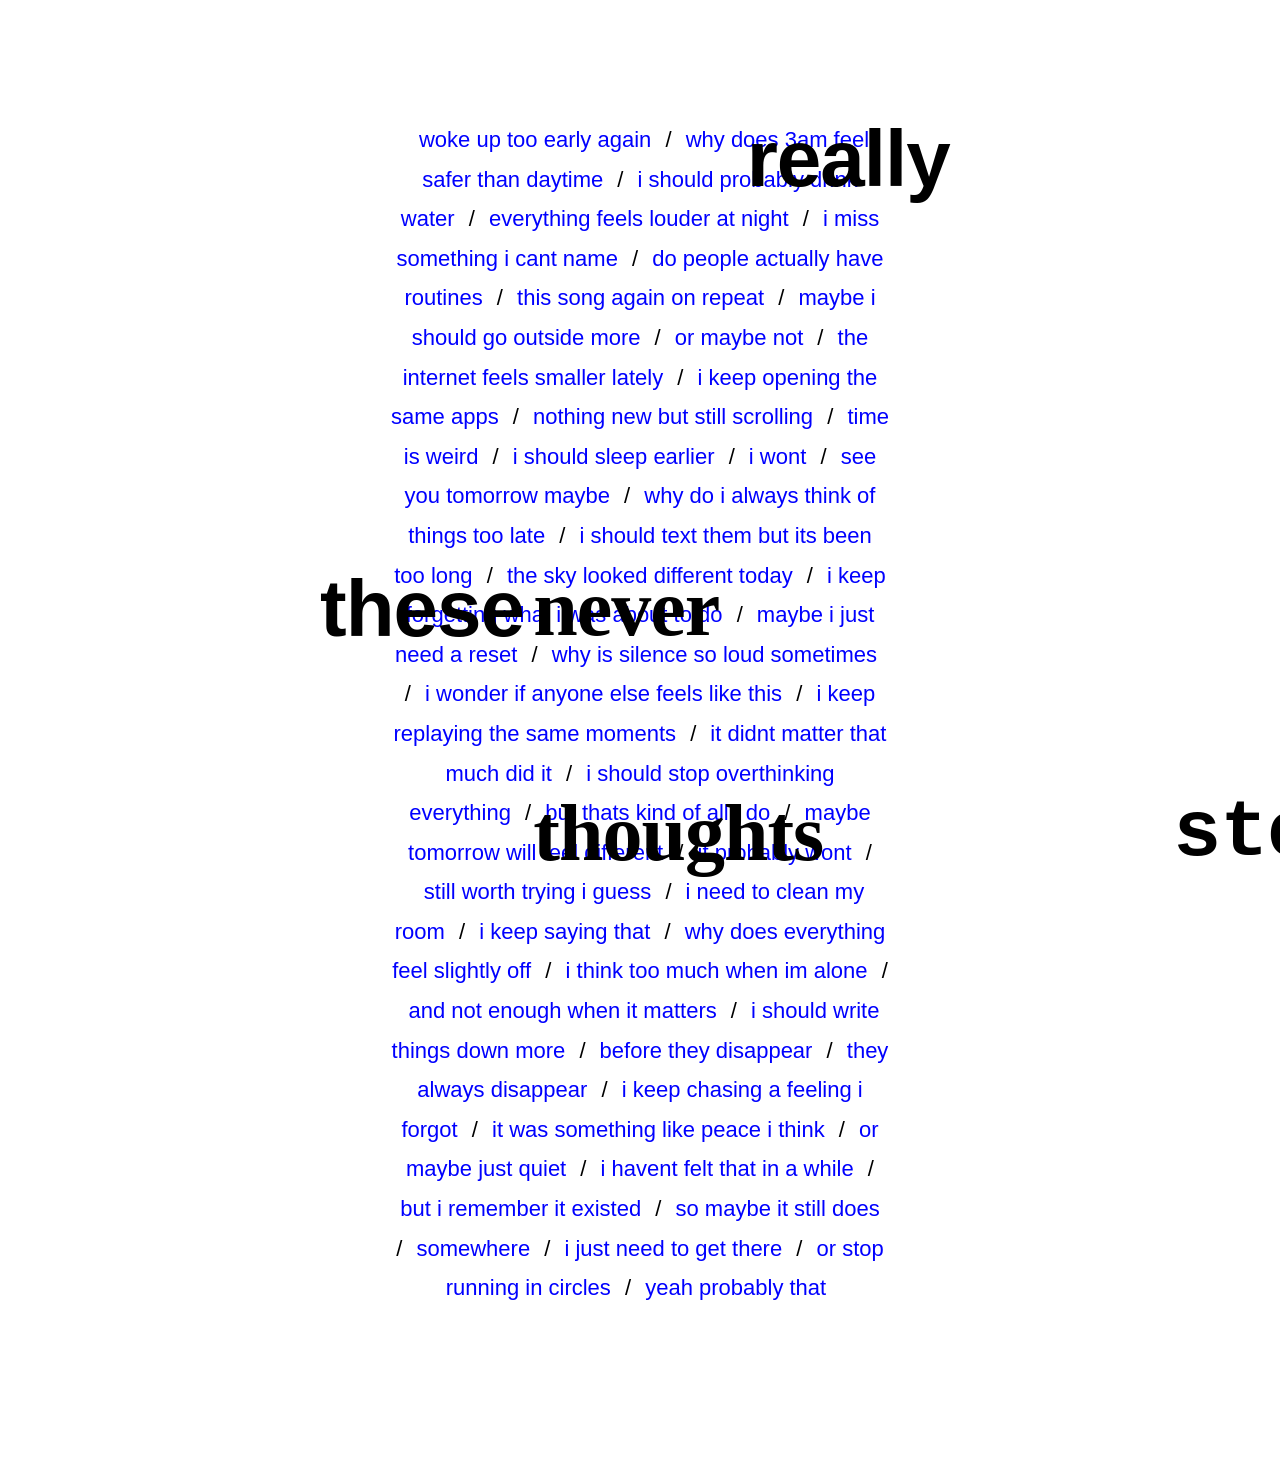
==== index.html @ de8c08a2 "Finish" ====
<!DOCTYPE html>
<html>
<head>
  <title>miloholic</title>
  <link rel="stylesheet" href="style.css">
  <script src="script.js" defer></script>
</head>

<body>
<div class="container">
  <div class="container">
    <div class="overlay-words" id="overlayWords"></div>
    <div class="posts">
<span class="post"><a href="posts/post1.html">woke up too early again</a></span>
<span class="post"><a href="posts/post2.html">why does 3am feel safer than daytime</a></span>
<span class="post"><a href="posts/post2.html">i should probably drink water</a></span>
<span class="post"><a href="posts/post2.html">everything feels louder at night</a></span>
<span class="post"><a href="posts/post1.html">i miss something i cant name</a></span>
<span class="post"><a href="posts/post2.html">do people actually have routines</a></span>
<span class="post"><a href="posts/post2.html">this song again on repeat</a></span>
<span class="post"><a href="posts/post2.html">maybe i should go outside more</a></span>
<span class="post"><a href="posts/post1.html">or maybe not</a></span>
<span class="post"><a href="posts/post2.html">the internet feels smaller lately</a></span>
<span class="post"><a href="posts/post2.html">i keep opening the same apps</a></span>
<span class="post"><a href="posts/post2.html">nothing new but still scrolling</a></span>
<span class="post"><a href="posts/post1.html">time is weird</a></span>
<span class="post"><a href="posts/post2.html">i should sleep earlier</a></span>
<span class="post"><a href="posts/post2.html">i wont</a></span>
<span class="post"><a href="posts/post2.html">see you tomorrow maybe</a></span>

<span class="post"><a href="posts/post1.html">why do i always think of things too late</a></span>
<span class="post"><a href="posts/post2.html">i should text them but its been too long</a></span>
<span class="post"><a href="posts/post2.html">the sky looked different today</a></span>
<span class="post"><a href="posts/post2.html">i keep forgetting what i was about to do</a></span>
<span class="post"><a href="posts/post1.html">maybe i just need a reset</a></span>
<span class="post"><a href="posts/post2.html">why is silence so loud sometimes</a></span>
<span class="post"><a href="posts/post2.html">i wonder if anyone else feels like this</a></span>
<span class="post"><a href="posts/post2.html">i keep replaying the same moments</a></span>
<span class="post"><a href="posts/post1.html">it didnt matter that much did it</a></span>
<span class="post"><a href="posts/post2.html">i should stop overthinking everything</a></span>
<span class="post"><a href="posts/post2.html">but thats kind of all i do</a></span>
<span class="post"><a href="posts/post2.html">maybe tomorrow will feel different</a></span>
<span class="post"><a href="posts/post1.html">it probably wont</a></span>
<span class="post"><a href="posts/post2.html">still worth trying i guess</a></span>
<span class="post"><a href="posts/post2.html">i need to clean my room</a></span>
<span class="post"><a href="posts/post2.html">i keep saying that</a></span>

<span class="post"><a href="posts/post1.html">why does everything feel slightly off</a></span>
<span class="post"><a href="posts/post2.html">i think too much when im alone</a></span>
<span class="post"><a href="posts/post2.html">and not enough when it matters</a></span>
<span class="post"><a href="posts/post2.html">i should write things down more</a></span>
<span class="post"><a href="posts/post1.html">before they disappear</a></span>
<span class="post"><a href="posts/post2.html">they always disappear</a></span>
<span class="post"><a href="posts/post2.html">i keep chasing a feeling i forgot</a></span>
<span class="post"><a href="posts/post2.html">it was something like peace i think</a></span>
<span class="post"><a href="posts/post1.html">or maybe just quiet</a></span>
<span class="post"><a href="posts/post2.html">i havent felt that in a while</a></span>
<span class="post"><a href="posts/post2.html">but i remember it existed</a></span>
<span class="post"><a href="posts/post2.html">so maybe it still does</a></span>
<span class="post"><a href="posts/post1.html">somewhere</a></span>
<span class="post"><a href="posts/post2.html">i just need to get there</a></span>
<span class="post"><a href="posts/post2.html">or stop running in circles</a></span>
<span class="post"><a href="posts/post2.html">yeah probably that</a></span>
    </div>
</div>
</body>
</html>
---- style.css ----
body {
  margin: 0;
  font-family: sans-serif;
  font-size: 25px;
}

.container {
  display: flex;
  justify-content: center;
}

.posts {
  margin-top: 120px;
  padding-bottom: 150px;
  max-width: 500px;
  width: 100%;
  text-align: center;
  line-height: 1.8;
  font-size: 22px;
}

.post {
  display: inline;
}

.post::after {
  content: " / ";
}

.post:last-child::after {
  content: "";
}

.post a {
  color: blue;
  text-decoration: none;
  padding: 4px 8px;
  transition: all 0.2s ease;
}

.post a:hover {
  background: blue;
  color: white;
}

.overlay-words {
  position: fixed;
  top: 0;
  left: 0;
  width: 100%;
  height: 100%;
  pointer-events: none;
  overflow: hidden;
}

/* 🔥 BIGGER THOUGHT TEXT */
.word {
  position: absolute;
  font-weight: 800;
  white-space: nowrap;
  font-size: 80px; /* 👈 main change (big + readable) */
  letter-spacing: -1px;
  color: black;
  opacity: 1;
  transition: all 0.4s ease;
}

body.post-hover .overlay-words {
  opacity: 0;
  transition: opacity 0.3s ease;
}
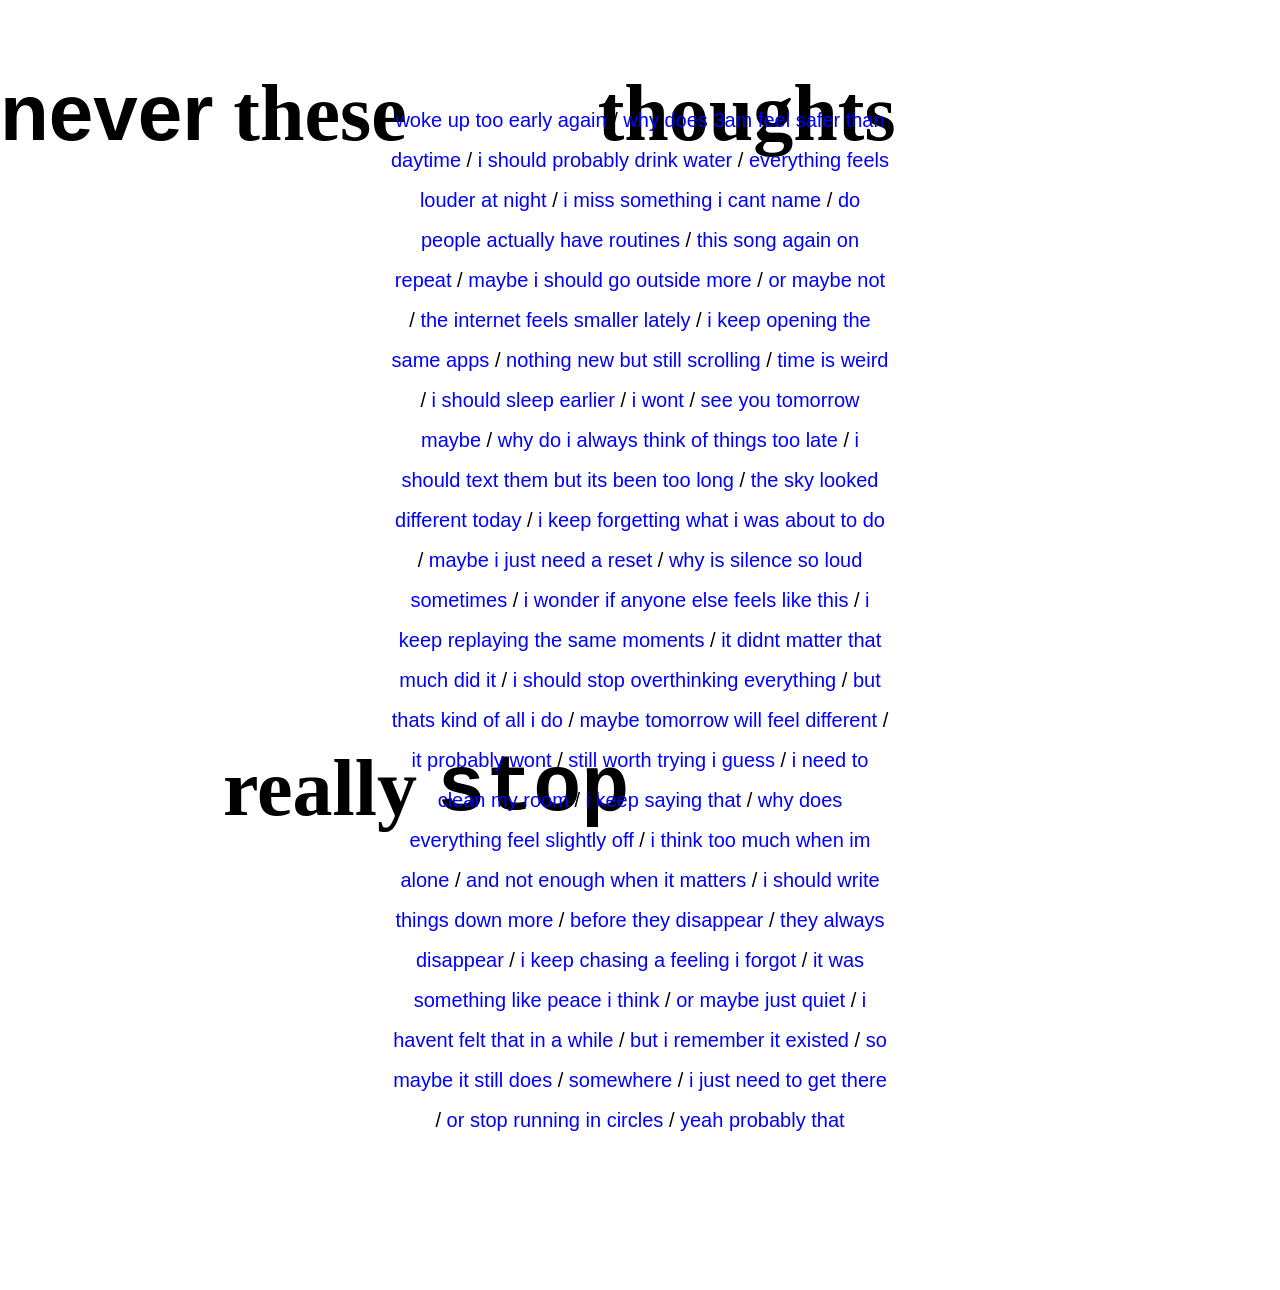
==== commit 6937c600: "Edit" ====
--- a/index.html
+++ b/index.html
@@ -1,12 +1,76 @@
 <!DOCTYPE html>
 <html>
 <head>
+  <meta charset="UTF-8">
+  <meta name="viewport" content="width=device-width, initial-scale=1.0, maximum-scale=1.0, user-scalable=no">
   <title>miloholic</title>
   <link rel="stylesheet" href="style.css">
   <script src="script.js" defer></script>
 </head>
 
+
 <body>
+  <div class="container">
+    <div class="overlay-words" id="overlayWords"></div>
+    <div class="posts">
+      <span class="post"><a href="posts/post1.html">woke up too early again</a></span>
+<span class="post"><a href="posts/post2.html">why does 3am feel safer than daytime</a></span>
+<span class="post"><a href="posts/post2.html">i should probably drink water</a></span>
+<span class="post"><a href="posts/post2.html">everything feels louder at night</a></span>
+<span class="post"><a href="posts/post1.html">i miss something i cant name</a></span>
+<span class="post"><a href="posts/post2.html">do people actually have routines</a></span>
+<span class="post"><a href="posts/post2.html">this song again on repeat</a></span>
+<span class="post"><a href="posts/post2.html">maybe i should go outside more</a></span>
+<span class="post"><a href="posts/post1.html">or maybe not</a></span>
+<span class="post"><a href="posts/post2.html">the internet feels smaller lately</a></span>
+<span class="post"><a href="posts/post2.html">i keep opening the same apps</a></span>
+<span class="post"><a href="posts/post2.html">nothing new but still scrolling</a></span>
+<span class="post"><a href="posts/post1.html">time is weird</a></span>
+<span class="post"><a href="posts/post2.html">i should sleep earlier</a></span>
+<span class="post"><a href="posts/post2.html">i wont</a></span>
+<span class="post"><a href="posts/post2.html">see you tomorrow maybe</a></span>
+
+<span class="post"><a href="posts/post1.html">why do i always think of things too late</a></span>
+<span class="post"><a href="posts/post2.html">i should text them but its been too long</a></span>
+<span class="post"><a href="posts/post2.html">the sky looked different today</a></span>
+<span class="post"><a href="posts/post2.html">i keep forgetting what i was about to do</a></span>
+<span class="post"><a href="posts/post1.html">maybe i just need a reset</a></span>
+<span class="post"><a href="posts/post2.html">why is silence so loud sometimes</a></span>
+<span class="post"><a href="posts/post2.html">i wonder if anyone else feels like this</a></span>
+<span class="post"><a href="posts/post2.html">i keep replaying the same moments</a></span>
+<span class="post"><a href="posts/post1.html">it didnt matter that much did it</a></span>
+<span class="post"><a href="posts/post2.html">i should stop overthinking everything</a></span>
+<span class="post"><a href="posts/post2.html">but thats kind of all i do</a></span>
+<span class="post"><a href="posts/post2.html">maybe tomorrow will feel different</a></span>
+<span class="post"><a href="posts/post1.html">it probably wont</a></span>
+<span class="post"><a href="posts/post2.html">still worth trying i guess</a></span>
+<span class="post"><a href="posts/post2.html">i need to clean my room</a></span>
+<span class="post"><a href="posts/post2.html">i keep saying that</a></span>
+
+<span class="post"><a href="posts/post1.html">why does everything feel slightly off</a></span>
+<span class="post"><a href="posts/post2.html">i think too much when im alone</a></span>
+<span class="post"><a href="posts/post2.html">and not enough when it matters</a></span>
+<span class="post"><a href="posts/post2.html">i should write things down more</a></span>
+<span class="post"><a href="posts/post1.html">before they disappear</a></span>
+<span class="post"><a href="posts/post2.html">they always disappear</a></span>
+<span class="post"><a href="posts/post2.html">i keep chasing a feeling i forgot</a></span>
+<span class="post"><a href="posts/post2.html">it was something like peace i think</a></span>
+<span class="post"><a href="posts/post1.html">or maybe just quiet</a></span>
+<span class="post"><a href="posts/post2.html">i havent felt that in a while</a></span>
+<span class="post"><a href="posts/post2.html">but i remember it existed</a></span>
+<span class="post"><a href="posts/post2.html">so maybe it still does</a></span>
+<span class="post"><a href="posts/post1.html">somewhere</a></span>
+<span class="post"><a href="posts/post2.html">i just need to get there</a></span>
+<span class="post"><a href="posts/post2.html">or stop running in circles</a></span>
+<span class="post"><a href="posts/post2.html">yeah probably that</a></span>
+    </div>
+  </div>
+</body>
+
+
+
+<!-- <body>
+
 <div class="container">
   <div class="container">
     <div class="overlay-words" id="overlayWords"></div>
@@ -63,5 +127,5 @@
 <span class="post"><a href="posts/post2.html">yeah probably that</a></span>
     </div>
 </div>
-</body>
+</body> -->
 </html>
--- a/style.css
+++ b/style.css
@@ -1,71 +1,65 @@
-body {
+html, body {
   margin: 0;
+  padding: 0;
+  width: 100%;
+  overflow-x: hidden; /* Stops horizontal scrolling from big words */
+  -webkit-text-size-adjust: 100%; /* Fixes the "huge font" bug */
+  text-size-adjust: 100%;
   font-family: sans-serif;
-  font-size: 25px;
 }
 
 .container {
   display: flex;
   justify-content: center;
+  width: 100%;
 }
 
 .posts {
-  margin-top: 120px;
-  padding-bottom: 150px;
+  margin-top: 100px;
+  padding: 0 20px 150px;
   max-width: 500px;
-  width: 100%;
+  width: 90%;
   text-align: center;
-  line-height: 1.8;
-  font-size: 22px;
+  line-height: 2;
+  font-size: 20px; /* Base size */
+  position: relative;
+  z-index: 2; /* Keeps text above the chaos words */
 }
 
-.post {
-  display: inline;
-}
+.post { display: inline; }
+.post::after { content: " / "; }
+.post:last-child::after { content: ""; }
+.post a { color: blue; text-decoration: none; }
 
-.post::after {
-  content: " / ";
-}
-
-.post:last-child::after {
-  content: "";
-}
-
-.post a {
-  color: blue;
-  text-decoration: none;
-  padding: 4px 8px;
-  transition: all 0.2s ease;
-}
-
-.post a:hover {
-  background: blue;
-  color: white;
-}
-
+/* CHAOS WORDS */
 .overlay-words {
   position: fixed;
   top: 0;
   left: 0;
-  width: 100%;
-  height: 100%;
+  width: 100vw;
+  height: 100vh;
   pointer-events: none;
-  overflow: hidden;
+  z-index: 1;
 }
 
-/* 🔥 BIGGER THOUGHT TEXT */
 .word {
   position: absolute;
   font-weight: 800;
   white-space: nowrap;
-  font-size: 80px; /* 👈 main change (big + readable) */
-  letter-spacing: -1px;
-  color: black;
-  opacity: 1;
+  font-size: clamp(30px, 10vw, 80px); /* Responsive sizing */
+  transform: translate(-50%, -50%);
   transition: all 0.4s ease;
 }
 
-body.post-hover .overlay-words {
-  opacity: 0;
-  transition: opacity 0.3s ease;
+/* MOBILE SPECIFIC OVERRIDES */
+@media (max-width: 600px) {
+  .posts {
+    font-size: 16px; /* Smaller font on small screens */
+    margin-top: 60px;
+  }
+  
+  .word {
+    /* Hard limit for mobile font size */
+    font-size: 32px !important; 
+  }
 }
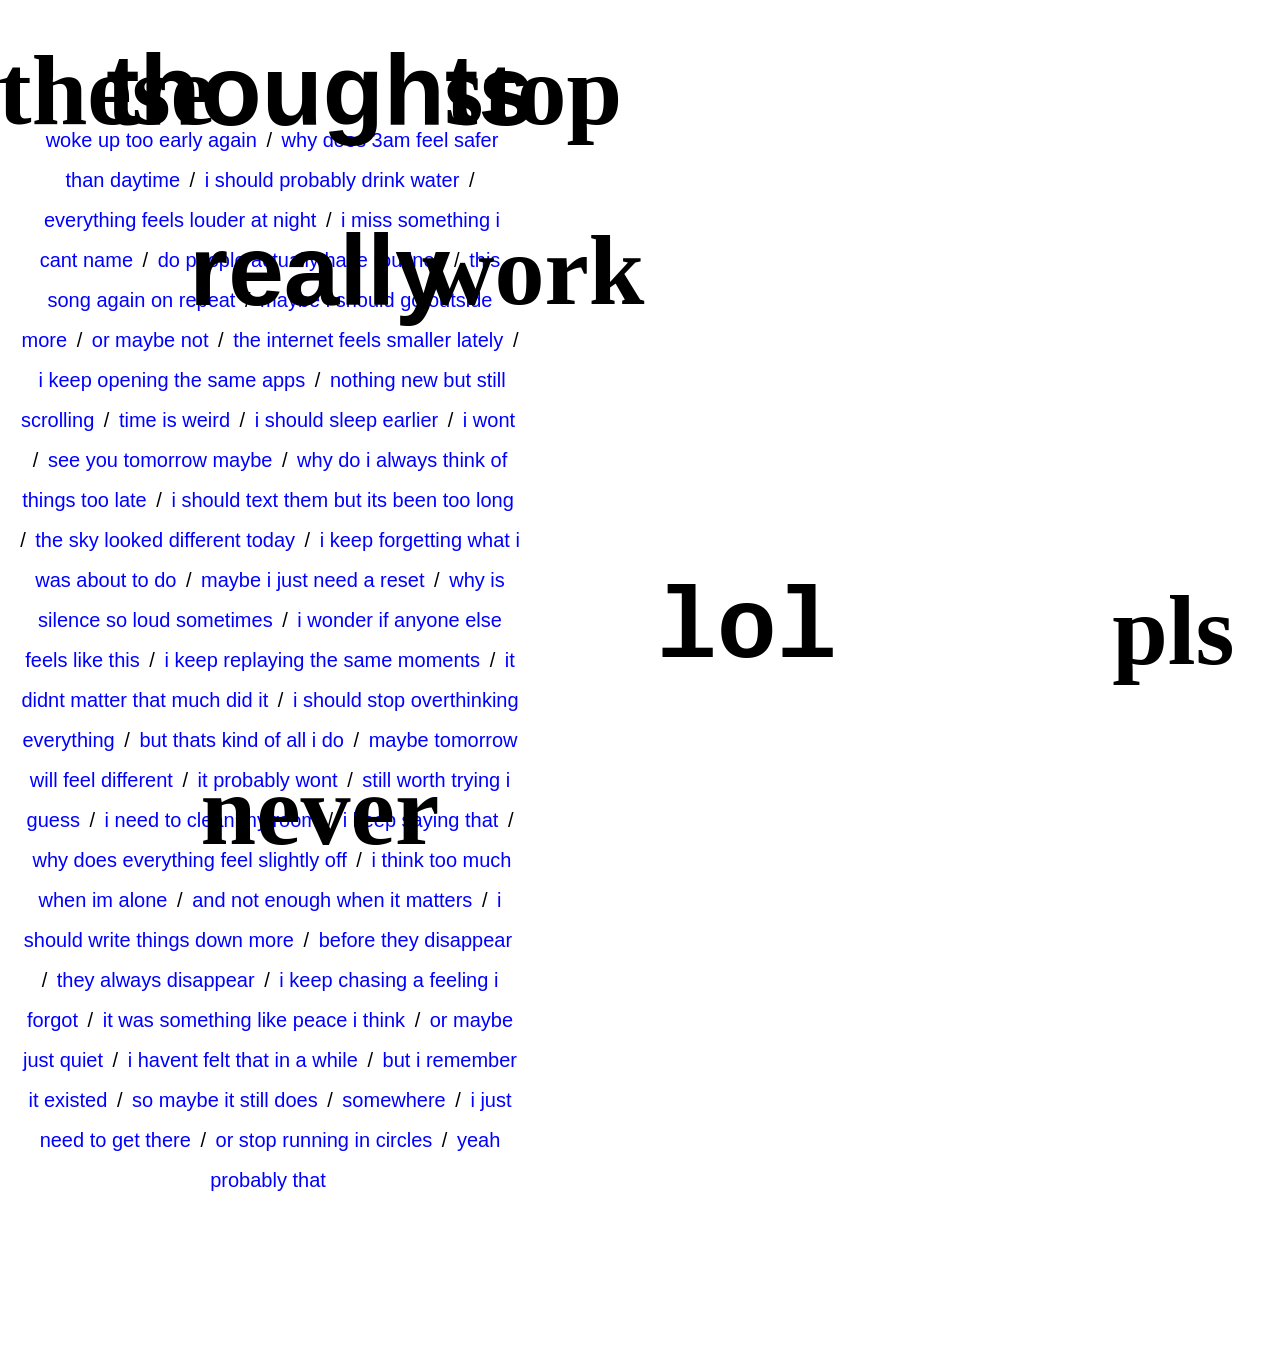
==== commit 384ffca6: "Fix" ====
--- a/index.html
+++ b/index.html
@@ -4,8 +4,8 @@
   <meta charset="UTF-8">
   <meta name="viewport" content="width=device-width, initial-scale=1.0, maximum-scale=1.0, user-scalable=no">
   <title>miloholic</title>
-  <link rel="stylesheet" href="style.css">
-  <script src="script.js" defer></script>
+  <link rel="stylesheet" href="style.css?v=1.1">
+<script src="script.js?v=1.1" defer></script>
 </head>
 
 
--- a/style.css
+++ b/style.css
@@ -1,65 +1,73 @@
+/* Reset & Fix Mobile Zoom */
 html, body {
   margin: 0;
   padding: 0;
   width: 100%;
-  overflow-x: hidden; /* Stops horizontal scrolling from big words */
-  -webkit-text-size-adjust: 100%; /* Fixes the "huge font" bug */
+  min-height: 100%;
+  -webkit-text-size-adjust: 100%;
   text-size-adjust: 100%;
+  background-color: white;
   font-family: sans-serif;
 }
 
-.container {
+/* Center Content */
+.main-wrapper {
   display: flex;
   justify-content: center;
   width: 100%;
+  position: relative;
+  z-index: 10; /* Ensure links stay clickable above background */
 }
 
 .posts {
-  margin-top: 100px;
+  margin-top: 120px;
   padding: 0 20px 150px;
   max-width: 500px;
   width: 90%;
   text-align: center;
   line-height: 2;
-  font-size: 20px; /* Base size */
-  position: relative;
-  z-index: 2; /* Keeps text above the chaos words */
+  font-size: 20px;
 }
 
 .post { display: inline; }
 .post::after { content: " / "; }
 .post:last-child::after { content: ""; }
-.post a { color: blue; text-decoration: none; }
+.post a { color: blue; text-decoration: none; padding: 2px 4px; }
+.post a:hover { background: blue; color: white; }
 
-/* CHAOS WORDS */
+/* The "Chaos" Layer */
 .overlay-words {
   position: fixed;
   top: 0;
   left: 0;
   width: 100vw;
   height: 100vh;
-  pointer-events: none;
+  pointer-events: none; /* Crucial: clicks pass through to links */
   z-index: 1;
+  overflow: hidden;
 }
 
 .word {
   position: absolute;
   font-weight: 800;
   white-space: nowrap;
-  font-size: clamp(30px, 10vw, 80px); /* Responsive sizing */
+  /* This scales the word size based on screen width */
+  font-size: clamp(24px, 8vw, 100px); 
   transform: translate(-50%, -50%);
-  transition: all 0.4s ease;
+  color: black;
+  transition: all 0.5s ease-out;
 }
 
-/* MOBILE SPECIFIC OVERRIDES */
+/* MOBILE FIXES */
 @media (max-width: 600px) {
   .posts {
-    font-size: 16px; /* Smaller font on small screens */
     margin-top: 60px;
+    font-size: 16px; /* Prevents text from being "huge" on mobile */
+    line-height: 1.8;
   }
   
   .word {
-    /* Hard limit for mobile font size */
-    font-size: 32px !important; 
+    font-size: 8vw; /* Forces background words to stay proportional */
+    opacity: 0.7;    /* Lower opacity helps readability on small screens */
   }
 }
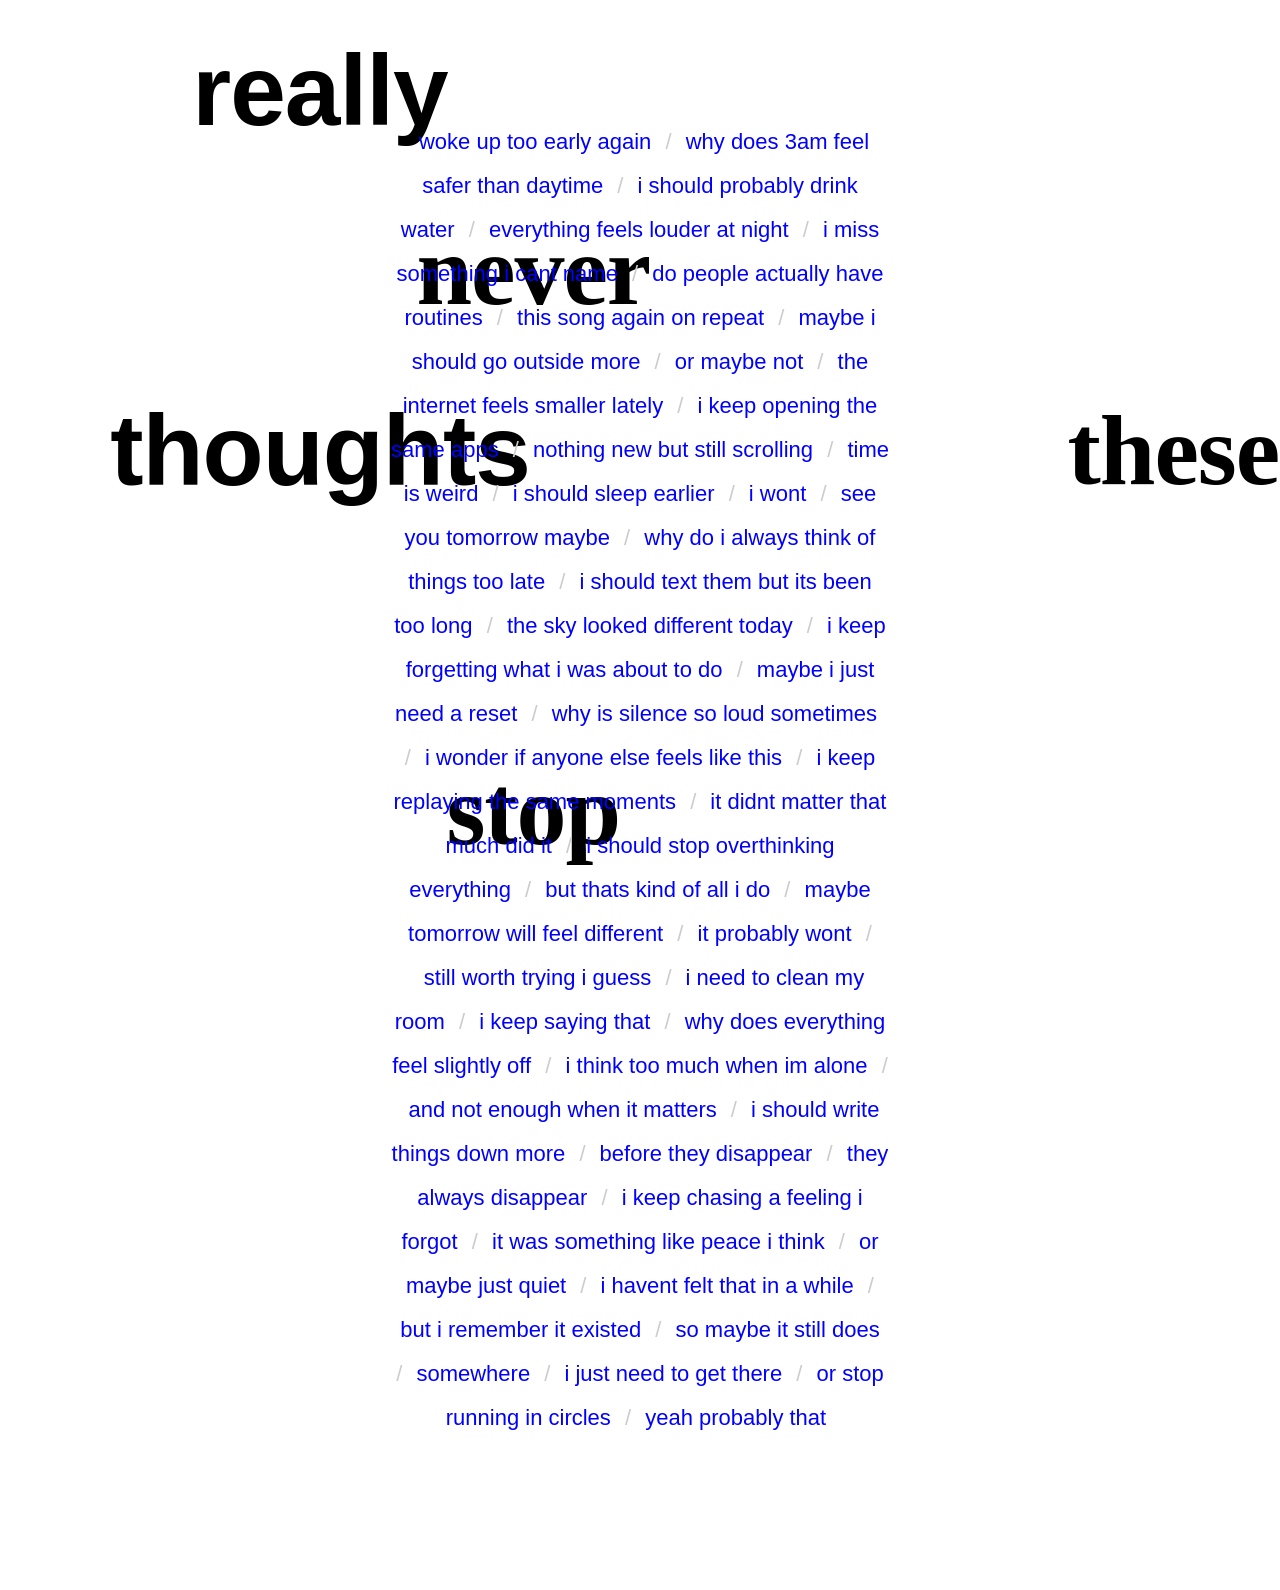
==== commit b7a6766f: "Add" ====
--- a/index.html
+++ b/index.html
@@ -1,131 +1,71 @@
 <!DOCTYPE html>
-<html>
+<html lang="en">
 <head>
   <meta charset="UTF-8">
   <meta name="viewport" content="width=device-width, initial-scale=1.0, maximum-scale=1.0, user-scalable=no">
+  
   <title>miloholic</title>
-  <link rel="stylesheet" href="style.css?v=1.1">
-<script src="script.js?v=1.1" defer></script>
+
+  <link rel="stylesheet" href="style.css?v=99">
+  <script src="script.js?v=99" defer></script>
 </head>
 
+<body>
+  <div class="overlay-words" id="overlayWords"></div>
 
-<body>
-  <div class="container">
-    <div class="overlay-words" id="overlayWords"></div>
+  <div class="main-wrapper">
     <div class="posts">
       <span class="post"><a href="posts/post1.html">woke up too early again</a></span>
-<span class="post"><a href="posts/post2.html">why does 3am feel safer than daytime</a></span>
-<span class="post"><a href="posts/post2.html">i should probably drink water</a></span>
-<span class="post"><a href="posts/post2.html">everything feels louder at night</a></span>
-<span class="post"><a href="posts/post1.html">i miss something i cant name</a></span>
-<span class="post"><a href="posts/post2.html">do people actually have routines</a></span>
-<span class="post"><a href="posts/post2.html">this song again on repeat</a></span>
-<span class="post"><a href="posts/post2.html">maybe i should go outside more</a></span>
-<span class="post"><a href="posts/post1.html">or maybe not</a></span>
-<span class="post"><a href="posts/post2.html">the internet feels smaller lately</a></span>
-<span class="post"><a href="posts/post2.html">i keep opening the same apps</a></span>
-<span class="post"><a href="posts/post2.html">nothing new but still scrolling</a></span>
-<span class="post"><a href="posts/post1.html">time is weird</a></span>
-<span class="post"><a href="posts/post2.html">i should sleep earlier</a></span>
-<span class="post"><a href="posts/post2.html">i wont</a></span>
-<span class="post"><a href="posts/post2.html">see you tomorrow maybe</a></span>
+      <span class="post"><a href="posts/post2.html">why does 3am feel safer than daytime</a></span>
+      <span class="post"><a href="posts/post2.html">i should probably drink water</a></span>
+      <span class="post"><a href="posts/post2.html">everything feels louder at night</a></span>
+      <span class="post"><a href="posts/post1.html">i miss something i cant name</a></span>
+      <span class="post"><a href="posts/post2.html">do people actually have routines</a></span>
+      <span class="post"><a href="posts/post2.html">this song again on repeat</a></span>
+      <span class="post"><a href="posts/post2.html">maybe i should go outside more</a></span>
+      <span class="post"><a href="posts/post1.html">or maybe not</a></span>
+      <span class="post"><a href="posts/post2.html">the internet feels smaller lately</a></span>
+      <span class="post"><a href="posts/post2.html">i keep opening the same apps</a></span>
+      <span class="post"><a href="posts/post2.html">nothing new but still scrolling</a></span>
+      <span class="post"><a href="posts/post1.html">time is weird</a></span>
+      <span class="post"><a href="posts/post2.html">i should sleep earlier</a></span>
+      <span class="post"><a href="posts/post2.html">i wont</a></span>
+      <span class="post"><a href="posts/post2.html">see you tomorrow maybe</a></span>
 
-<span class="post"><a href="posts/post1.html">why do i always think of things too late</a></span>
-<span class="post"><a href="posts/post2.html">i should text them but its been too long</a></span>
-<span class="post"><a href="posts/post2.html">the sky looked different today</a></span>
-<span class="post"><a href="posts/post2.html">i keep forgetting what i was about to do</a></span>
-<span class="post"><a href="posts/post1.html">maybe i just need a reset</a></span>
-<span class="post"><a href="posts/post2.html">why is silence so loud sometimes</a></span>
-<span class="post"><a href="posts/post2.html">i wonder if anyone else feels like this</a></span>
-<span class="post"><a href="posts/post2.html">i keep replaying the same moments</a></span>
-<span class="post"><a href="posts/post1.html">it didnt matter that much did it</a></span>
-<span class="post"><a href="posts/post2.html">i should stop overthinking everything</a></span>
-<span class="post"><a href="posts/post2.html">but thats kind of all i do</a></span>
-<span class="post"><a href="posts/post2.html">maybe tomorrow will feel different</a></span>
-<span class="post"><a href="posts/post1.html">it probably wont</a></span>
-<span class="post"><a href="posts/post2.html">still worth trying i guess</a></span>
-<span class="post"><a href="posts/post2.html">i need to clean my room</a></span>
-<span class="post"><a href="posts/post2.html">i keep saying that</a></span>
+      <span class="post"><a href="posts/post1.html">why do i always think of things too late</a></span>
+      <span class="post"><a href="posts/post2.html">i should text them but its been too long</a></span>
+      <span class="post"><a href="posts/post2.html">the sky looked different today</a></span>
+      <span class="post"><a href="posts/post2.html">i keep forgetting what i was about to do</a></span>
+      <span class="post"><a href="posts/post1.html">maybe i just need a reset</a></span>
+      <span class="post"><a href="posts/post2.html">why is silence so loud sometimes</a></span>
+      <span class="post"><a href="posts/post2.html">i wonder if anyone else feels like this</a></span>
+      <span class="post"><a href="posts/post2.html">i keep replaying the same moments</a></span>
+      <span class="post"><a href="posts/post1.html">it didnt matter that much did it</a></span>
+      <span class="post"><a href="posts/post2.html">i should stop overthinking everything</a></span>
+      <span class="post"><a href="posts/post2.html">but thats kind of all i do</a></span>
+      <span class="post"><a href="posts/post2.html">maybe tomorrow will feel different</a></span>
+      <span class="post"><a href="posts/post1.html">it probably wont</a></span>
+      <span class="post"><a href="posts/post2.html">still worth trying i guess</a></span>
+      <span class="post"><a href="posts/post2.html">i need to clean my room</a></span>
+      <span class="post"><a href="posts/post2.html">i keep saying that</a></span>
 
-<span class="post"><a href="posts/post1.html">why does everything feel slightly off</a></span>
-<span class="post"><a href="posts/post2.html">i think too much when im alone</a></span>
-<span class="post"><a href="posts/post2.html">and not enough when it matters</a></span>
-<span class="post"><a href="posts/post2.html">i should write things down more</a></span>
-<span class="post"><a href="posts/post1.html">before they disappear</a></span>
-<span class="post"><a href="posts/post2.html">they always disappear</a></span>
-<span class="post"><a href="posts/post2.html">i keep chasing a feeling i forgot</a></span>
-<span class="post"><a href="posts/post2.html">it was something like peace i think</a></span>
-<span class="post"><a href="posts/post1.html">or maybe just quiet</a></span>
-<span class="post"><a href="posts/post2.html">i havent felt that in a while</a></span>
-<span class="post"><a href="posts/post2.html">but i remember it existed</a></span>
-<span class="post"><a href="posts/post2.html">so maybe it still does</a></span>
-<span class="post"><a href="posts/post1.html">somewhere</a></span>
-<span class="post"><a href="posts/post2.html">i just need to get there</a></span>
-<span class="post"><a href="posts/post2.html">or stop running in circles</a></span>
-<span class="post"><a href="posts/post2.html">yeah probably that</a></span>
+      <span class="post"><a href="posts/post1.html">why does everything feel slightly off</a></span>
+      <span class="post"><a href="posts/post2.html">i think too much when im alone</a></span>
+      <span class="post"><a href="posts/post2.html">and not enough when it matters</a></span>
+      <span class="post"><a href="posts/post2.html">i should write things down more</a></span>
+      <span class="post"><a href="posts/post1.html">before they disappear</a></span>
+      <span class="post"><a href="posts/post2.html">they always disappear</a></span>
+      <span class="post"><a href="posts/post2.html">i keep chasing a feeling i forgot</a></span>
+      <span class="post"><a href="posts/post2.html">it was something like peace i think</a></span>
+      <span class="post"><a href="posts/post1.html">or maybe just quiet</a></span>
+      <span class="post"><a href="posts/post2.html">i havent felt that in a while</a></span>
+      <span class="post"><a href="posts/post2.html">but i remember it existed</a></span>
+      <span class="post"><a href="posts/post2.html">so maybe it still does</a></span>
+      <span class="post"><a href="posts/post1.html">somewhere</a></span>
+      <span class="post"><a href="posts/post2.html">i just need to get there</a></span>
+      <span class="post"><a href="posts/post2.html">or stop running in circles</a></span>
+      <span class="post"><a href="posts/post2.html">yeah probably that</a></span>
     </div>
   </div>
 </body>
-
-
-
-<!-- <body>
-
-<div class="container">
-  <div class="container">
-    <div class="overlay-words" id="overlayWords"></div>
-    <div class="posts">
-<span class="post"><a href="posts/post1.html">woke up too early again</a></span>
-<span class="post"><a href="posts/post2.html">why does 3am feel safer than daytime</a></span>
-<span class="post"><a href="posts/post2.html">i should probably drink water</a></span>
-<span class="post"><a href="posts/post2.html">everything feels louder at night</a></span>
-<span class="post"><a href="posts/post1.html">i miss something i cant name</a></span>
-<span class="post"><a href="posts/post2.html">do people actually have routines</a></span>
-<span class="post"><a href="posts/post2.html">this song again on repeat</a></span>
-<span class="post"><a href="posts/post2.html">maybe i should go outside more</a></span>
-<span class="post"><a href="posts/post1.html">or maybe not</a></span>
-<span class="post"><a href="posts/post2.html">the internet feels smaller lately</a></span>
-<span class="post"><a href="posts/post2.html">i keep opening the same apps</a></span>
-<span class="post"><a href="posts/post2.html">nothing new but still scrolling</a></span>
-<span class="post"><a href="posts/post1.html">time is weird</a></span>
-<span class="post"><a href="posts/post2.html">i should sleep earlier</a></span>
-<span class="post"><a href="posts/post2.html">i wont</a></span>
-<span class="post"><a href="posts/post2.html">see you tomorrow maybe</a></span>
-
-<span class="post"><a href="posts/post1.html">why do i always think of things too late</a></span>
-<span class="post"><a href="posts/post2.html">i should text them but its been too long</a></span>
-<span class="post"><a href="posts/post2.html">the sky looked different today</a></span>
-<span class="post"><a href="posts/post2.html">i keep forgetting what i was about to do</a></span>
-<span class="post"><a href="posts/post1.html">maybe i just need a reset</a></span>
-<span class="post"><a href="posts/post2.html">why is silence so loud sometimes</a></span>
-<span class="post"><a href="posts/post2.html">i wonder if anyone else feels like this</a></span>
-<span class="post"><a href="posts/post2.html">i keep replaying the same moments</a></span>
-<span class="post"><a href="posts/post1.html">it didnt matter that much did it</a></span>
-<span class="post"><a href="posts/post2.html">i should stop overthinking everything</a></span>
-<span class="post"><a href="posts/post2.html">but thats kind of all i do</a></span>
-<span class="post"><a href="posts/post2.html">maybe tomorrow will feel different</a></span>
-<span class="post"><a href="posts/post1.html">it probably wont</a></span>
-<span class="post"><a href="posts/post2.html">still worth trying i guess</a></span>
-<span class="post"><a href="posts/post2.html">i need to clean my room</a></span>
-<span class="post"><a href="posts/post2.html">i keep saying that</a></span>
-
-<span class="post"><a href="posts/post1.html">why does everything feel slightly off</a></span>
-<span class="post"><a href="posts/post2.html">i think too much when im alone</a></span>
-<span class="post"><a href="posts/post2.html">and not enough when it matters</a></span>
-<span class="post"><a href="posts/post2.html">i should write things down more</a></span>
-<span class="post"><a href="posts/post1.html">before they disappear</a></span>
-<span class="post"><a href="posts/post2.html">they always disappear</a></span>
-<span class="post"><a href="posts/post2.html">i keep chasing a feeling i forgot</a></span>
-<span class="post"><a href="posts/post2.html">it was something like peace i think</a></span>
-<span class="post"><a href="posts/post1.html">or maybe just quiet</a></span>
-<span class="post"><a href="posts/post2.html">i havent felt that in a while</a></span>
-<span class="post"><a href="posts/post2.html">but i remember it existed</a></span>
-<span class="post"><a href="posts/post2.html">so maybe it still does</a></span>
-<span class="post"><a href="posts/post1.html">somewhere</a></span>
-<span class="post"><a href="posts/post2.html">i just need to get there</a></span>
-<span class="post"><a href="posts/post2.html">or stop running in circles</a></span>
-<span class="post"><a href="posts/post2.html">yeah probably that</a></span>
-    </div>
-</div>
-</body> -->
 </html>
--- a/style.css
+++ b/style.css
@@ -1,24 +1,30 @@
-/* Reset & Fix Mobile Zoom */
+/* 1. BASE STYLES & MOBILE RESET */
 html, body {
   margin: 0;
   padding: 0;
   width: 100%;
   min-height: 100%;
+  background-color: white;
+  font-family: sans-serif;
+  
+  /* ⛔️ THE FIX: Prevents mobile browsers from auto-scaling text */
   -webkit-text-size-adjust: 100%;
   text-size-adjust: 100%;
-  background-color: white;
-  font-family: sans-serif;
+  
+  /* Prevent horizontal scroll if words fly off screen */
+  overflow-x: hidden;
 }
 
-/* Center Content */
+/* 2. CENTER WRAPPER (Laptop Fix) */
 .main-wrapper {
   display: flex;
-  justify-content: center;
+  justify-content: center; /* Centers horizontally */
   width: 100%;
   position: relative;
-  z-index: 10; /* Ensure links stay clickable above background */
+  z-index: 10;
 }
 
+/* 3. POSTS (The main text) */
 .posts {
   margin-top: 120px;
   padding: 0 20px 150px;
@@ -26,23 +32,46 @@
   width: 90%;
   text-align: center;
   line-height: 2;
-  font-size: 20px;
+  font-size: 22px;
+  
+  /* Extra centering insurance */
+  margin-left: auto;
+  margin-right: auto;
 }
 
-.post { display: inline; }
-.post::after { content: " / "; }
-.post:last-child::after { content: ""; }
-.post a { color: blue; text-decoration: none; padding: 2px 4px; }
-.post a:hover { background: blue; color: white; }
+.post {
+  display: inline;
+}
 
-/* The "Chaos" Layer */
+.post::after {
+  content: " / ";
+  color: #ccc;
+}
+
+.post:last-child::after {
+  content: "";
+}
+
+.post a {
+  color: blue;
+  text-decoration: none;
+  padding: 4px 8px;
+  transition: all 0.2s ease;
+}
+
+.post a:hover {
+  background: blue;
+  color: white;
+}
+
+/* 4. OVERLAY WORDS (The Background Chaos) */
 .overlay-words {
   position: fixed;
   top: 0;
   left: 0;
   width: 100vw;
   height: 100vh;
-  pointer-events: none; /* Crucial: clicks pass through to links */
+  pointer-events: none; /* Makes background unclickable so links work */
   z-index: 1;
   overflow: hidden;
 }
@@ -51,23 +80,39 @@
   position: absolute;
   font-weight: 800;
   white-space: nowrap;
-  /* This scales the word size based on screen width */
-  font-size: clamp(24px, 8vw, 100px); 
+  color: black;
+  
+  /* Scalable font: Min 24px, Max 100px */
+  font-size: clamp(24px, 10vw, 100px); 
+  
+  letter-spacing: -1px;
+  transition: all 0.6s cubic-bezier(0.23, 1, 0.32, 1);
   transform: translate(-50%, -50%);
-  color: black;
-  transition: all 0.5s ease-out;
 }
 
-/* MOBILE FIXES */
+/* Fade background when hovering a link */
+body.post-hover .overlay-words {
+  opacity: 0.1;
+  transition: opacity 0.4s ease;
+}
+
+/* 5. MOBILE OVERRIDES (Phone Fix) */
 @media (max-width: 600px) {
   .posts {
-    margin-top: 60px;
-    font-size: 16px; /* Prevents text from being "huge" on mobile */
-    line-height: 1.8;
+    margin-top: 80px;
+    font-size: 17px; /* Readable but not "huge" */
+    line-height: 2.2;
+    padding: 0 15px 100px;
   }
-  
+
+  .post a {
+    padding: 6px 10px;
+  }
+
   .word {
-    font-size: 8vw; /* Forces background words to stay proportional */
-    opacity: 0.7;    /* Lower opacity helps readability on small screens */
+    /* ⛔️ Hard limit for background words on mobile */
+    font-size: 35px !important; 
+    font-weight: 900;
+    opacity: 0.8;
   }
 }
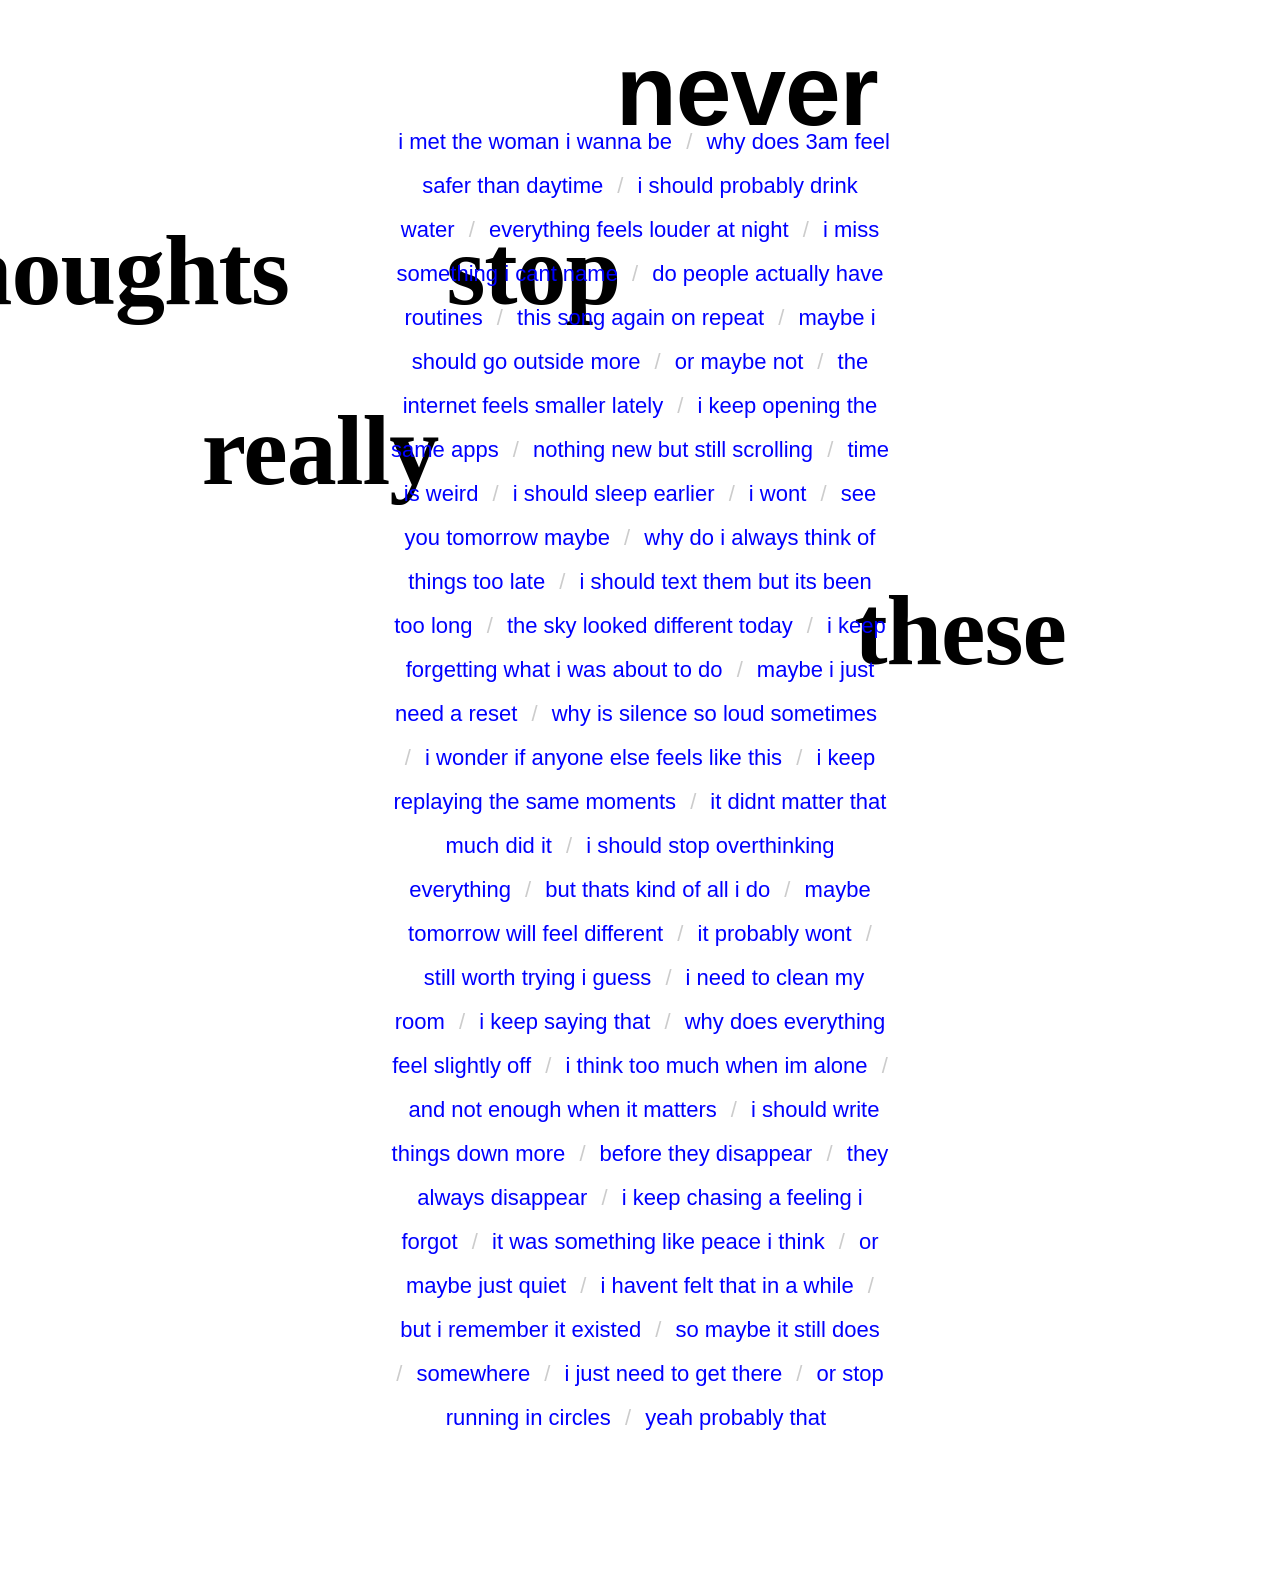
==== commit d8a84824: "Add post 1" ====
--- a/index.html
+++ b/index.html
@@ -15,7 +15,7 @@
 
   <div class="main-wrapper">
     <div class="posts">
-      <span class="post"><a href="posts/post1.html">woke up too early again</a></span>
+      <span class="post"><a href="posts/i met the woman i wanna be">i met the woman i wanna be</a></span>
       <span class="post"><a href="posts/post2.html">why does 3am feel safer than daytime</a></span>
       <span class="post"><a href="posts/post2.html">i should probably drink water</a></span>
       <span class="post"><a href="posts/post2.html">everything feels louder at night</a></span>
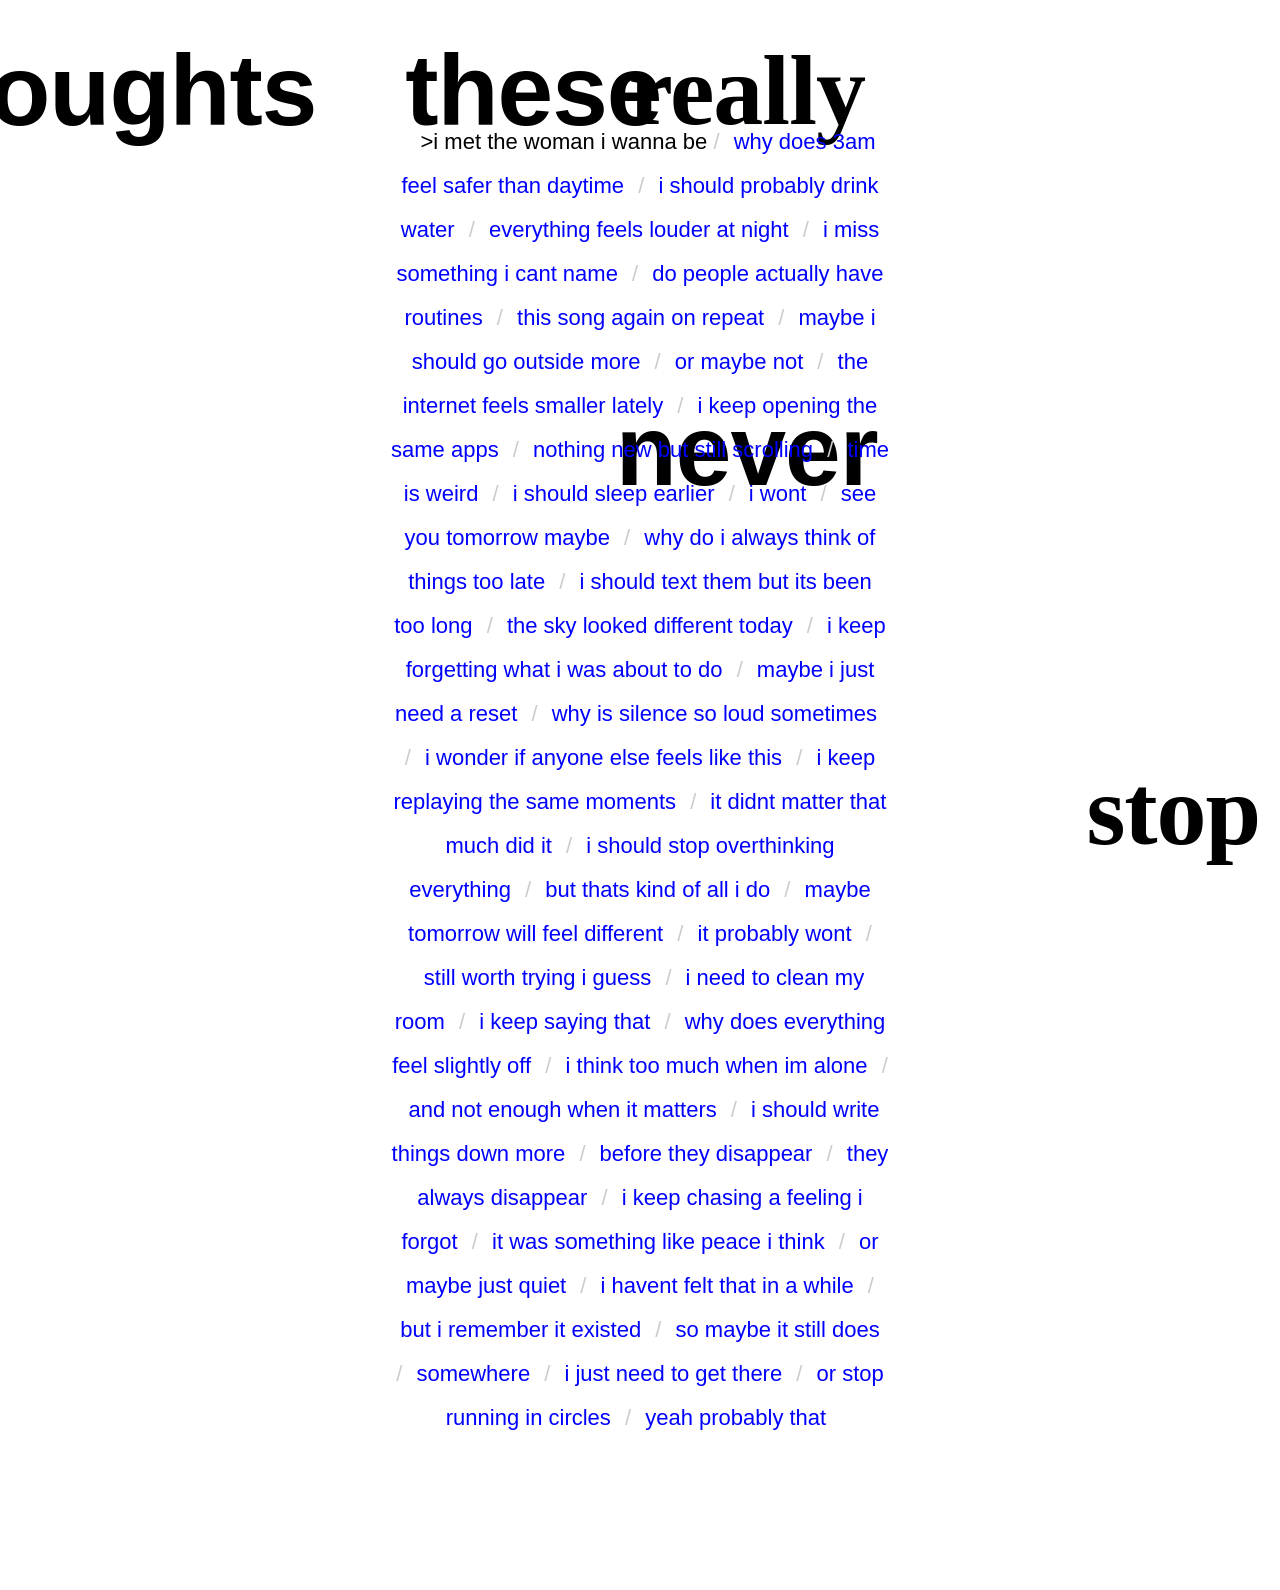
==== commit 27476eab: "message" ====
--- a/index.html
+++ b/index.html
@@ -15,7 +15,7 @@
 
   <div class="main-wrapper">
     <div class="posts">
-      <span class="post"><a href="posts/i met the woman i wanna be">i met the woman i wanna be</a></span>
+      <span class="post"><a href="posts/i-met-the-woman-i-wanna-be.html"></a>>i met the woman i wanna be</a></span>
       <span class="post"><a href="posts/post2.html">why does 3am feel safer than daytime</a></span>
       <span class="post"><a href="posts/post2.html">i should probably drink water</a></span>
       <span class="post"><a href="posts/post2.html">everything feels louder at night</a></span>
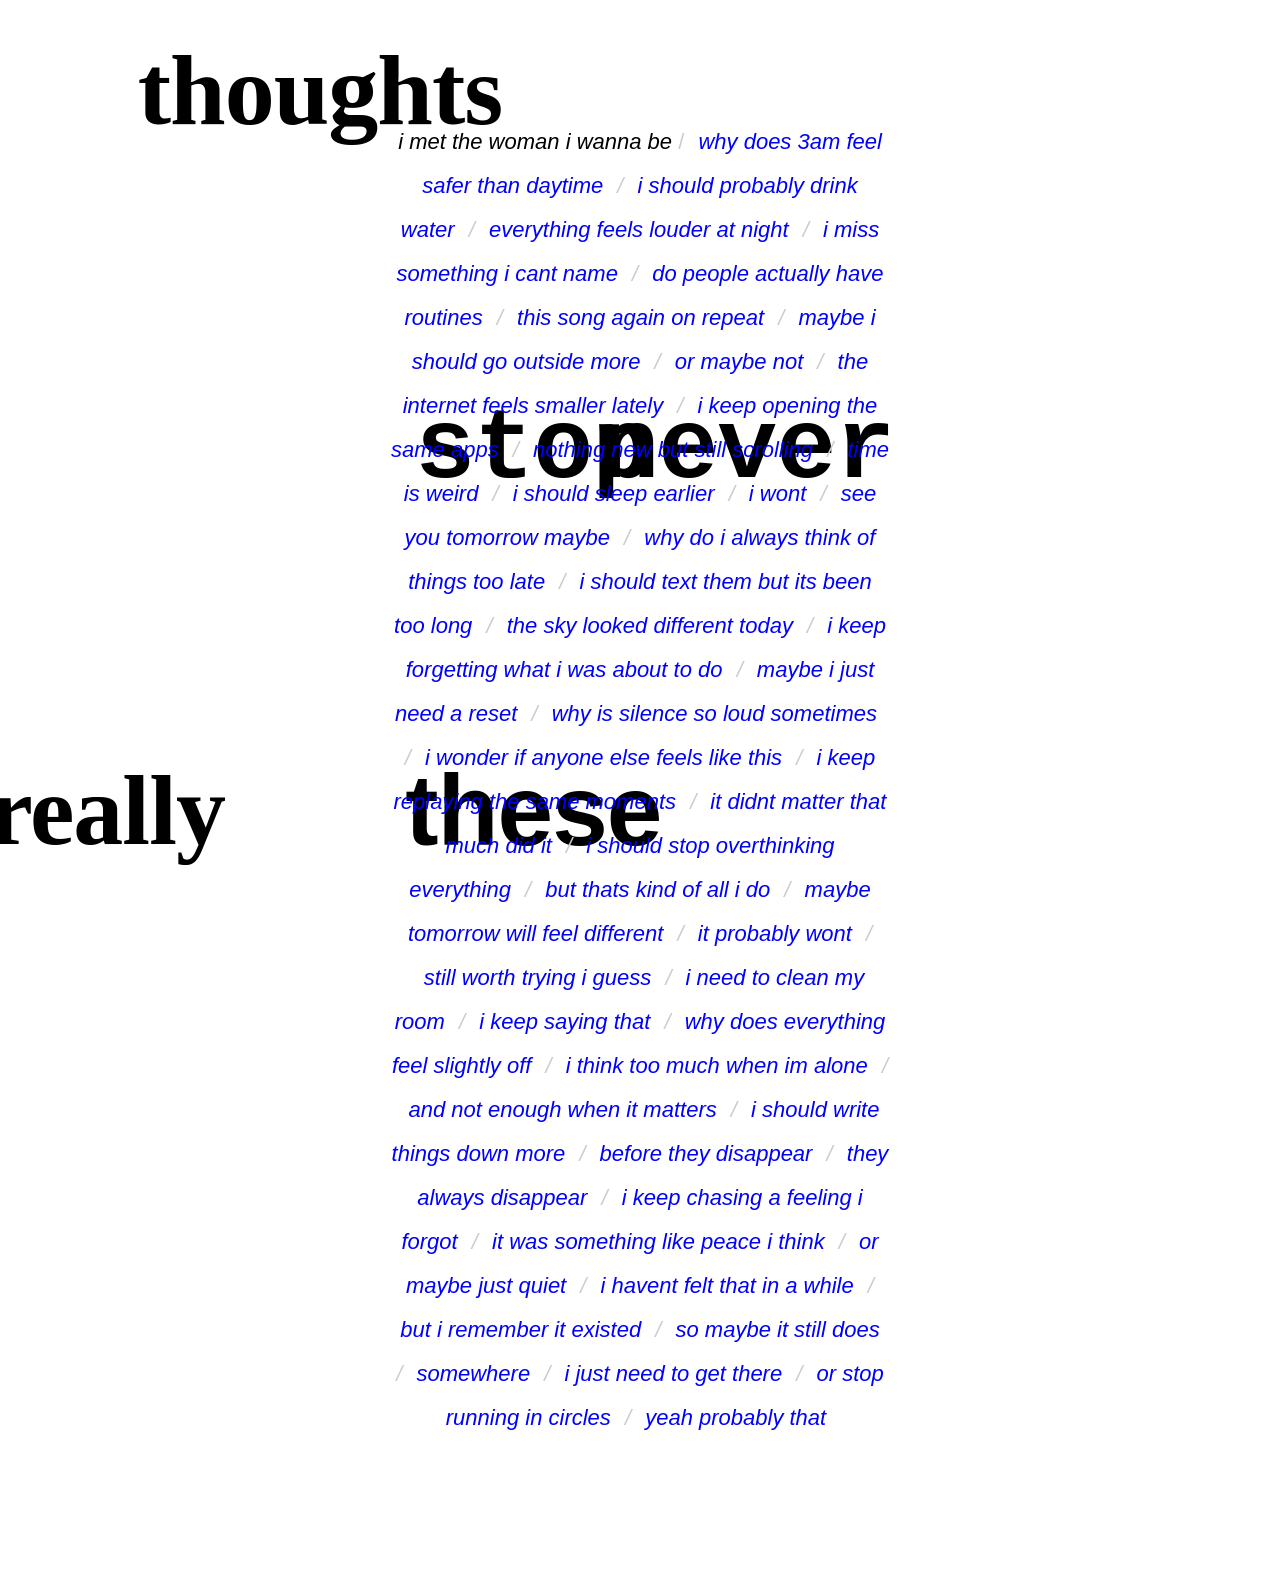
==== commit 638007d8: "edit message" ====
--- a/index.html
+++ b/index.html
@@ -15,7 +15,7 @@
 
   <div class="main-wrapper">
     <div class="posts">
-      <span class="post"><a href="posts/i-met-the-woman-i-wanna-be.html"></a>>i met the woman i wanna be</a></span>
+      <span class="post"><i href="posts/post1">i met the woman i wanna be</a></span>
       <span class="post"><a href="posts/post2.html">why does 3am feel safer than daytime</a></span>
       <span class="post"><a href="posts/post2.html">i should probably drink water</a></span>
       <span class="post"><a href="posts/post2.html">everything feels louder at night</a></span>
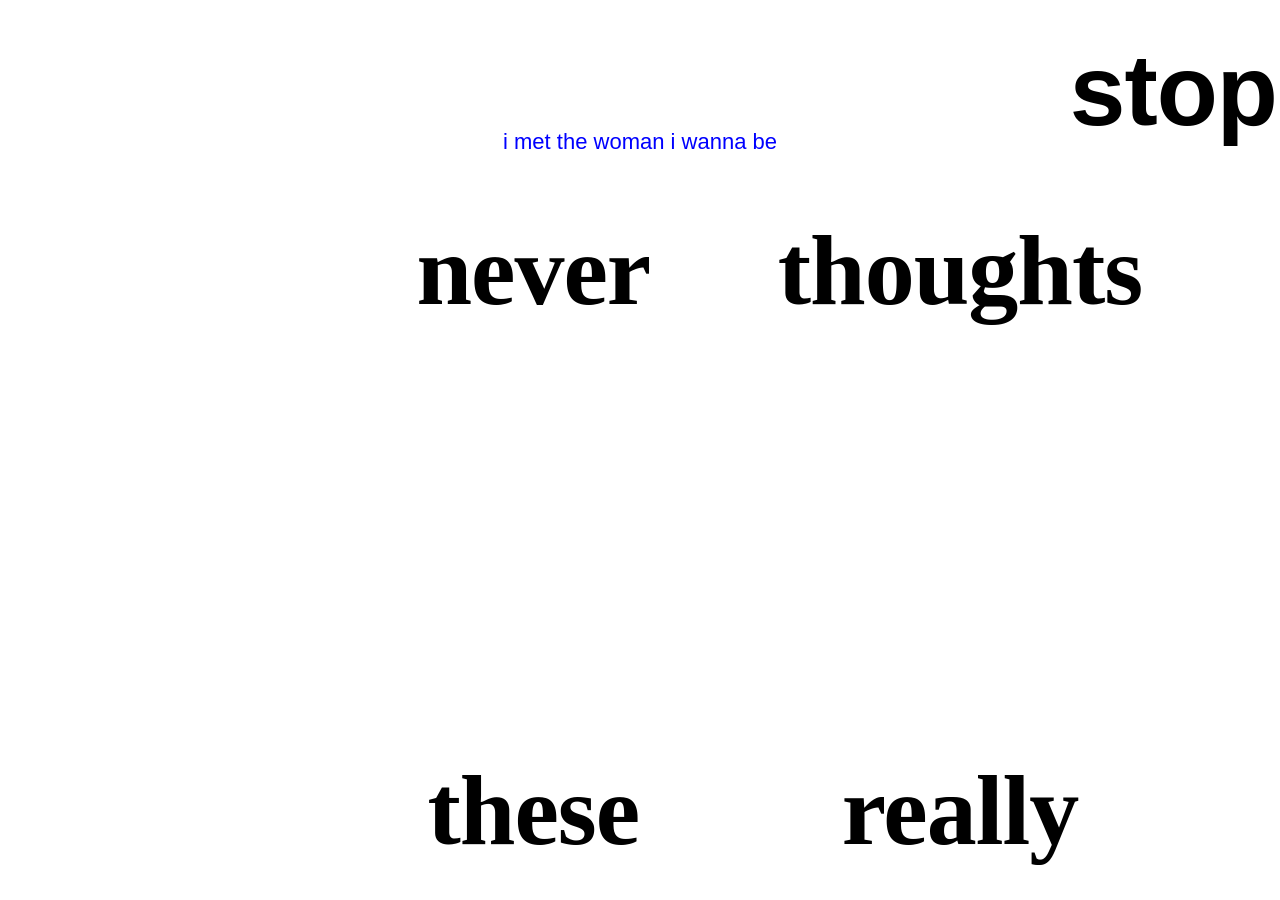
==== commit 01cee8e6: "edit" ====
--- a/index.html
+++ b/index.html
@@ -15,56 +15,7 @@
 
   <div class="main-wrapper">
     <div class="posts">
-      <span class="post"><i href="posts/post1">i met the woman i wanna be</a></span>
-      <span class="post"><a href="posts/post2.html">why does 3am feel safer than daytime</a></span>
-      <span class="post"><a href="posts/post2.html">i should probably drink water</a></span>
-      <span class="post"><a href="posts/post2.html">everything feels louder at night</a></span>
-      <span class="post"><a href="posts/post1.html">i miss something i cant name</a></span>
-      <span class="post"><a href="posts/post2.html">do people actually have routines</a></span>
-      <span class="post"><a href="posts/post2.html">this song again on repeat</a></span>
-      <span class="post"><a href="posts/post2.html">maybe i should go outside more</a></span>
-      <span class="post"><a href="posts/post1.html">or maybe not</a></span>
-      <span class="post"><a href="posts/post2.html">the internet feels smaller lately</a></span>
-      <span class="post"><a href="posts/post2.html">i keep opening the same apps</a></span>
-      <span class="post"><a href="posts/post2.html">nothing new but still scrolling</a></span>
-      <span class="post"><a href="posts/post1.html">time is weird</a></span>
-      <span class="post"><a href="posts/post2.html">i should sleep earlier</a></span>
-      <span class="post"><a href="posts/post2.html">i wont</a></span>
-      <span class="post"><a href="posts/post2.html">see you tomorrow maybe</a></span>
-
-      <span class="post"><a href="posts/post1.html">why do i always think of things too late</a></span>
-      <span class="post"><a href="posts/post2.html">i should text them but its been too long</a></span>
-      <span class="post"><a href="posts/post2.html">the sky looked different today</a></span>
-      <span class="post"><a href="posts/post2.html">i keep forgetting what i was about to do</a></span>
-      <span class="post"><a href="posts/post1.html">maybe i just need a reset</a></span>
-      <span class="post"><a href="posts/post2.html">why is silence so loud sometimes</a></span>
-      <span class="post"><a href="posts/post2.html">i wonder if anyone else feels like this</a></span>
-      <span class="post"><a href="posts/post2.html">i keep replaying the same moments</a></span>
-      <span class="post"><a href="posts/post1.html">it didnt matter that much did it</a></span>
-      <span class="post"><a href="posts/post2.html">i should stop overthinking everything</a></span>
-      <span class="post"><a href="posts/post2.html">but thats kind of all i do</a></span>
-      <span class="post"><a href="posts/post2.html">maybe tomorrow will feel different</a></span>
-      <span class="post"><a href="posts/post1.html">it probably wont</a></span>
-      <span class="post"><a href="posts/post2.html">still worth trying i guess</a></span>
-      <span class="post"><a href="posts/post2.html">i need to clean my room</a></span>
-      <span class="post"><a href="posts/post2.html">i keep saying that</a></span>
-
-      <span class="post"><a href="posts/post1.html">why does everything feel slightly off</a></span>
-      <span class="post"><a href="posts/post2.html">i think too much when im alone</a></span>
-      <span class="post"><a href="posts/post2.html">and not enough when it matters</a></span>
-      <span class="post"><a href="posts/post2.html">i should write things down more</a></span>
-      <span class="post"><a href="posts/post1.html">before they disappear</a></span>
-      <span class="post"><a href="posts/post2.html">they always disappear</a></span>
-      <span class="post"><a href="posts/post2.html">i keep chasing a feeling i forgot</a></span>
-      <span class="post"><a href="posts/post2.html">it was something like peace i think</a></span>
-      <span class="post"><a href="posts/post1.html">or maybe just quiet</a></span>
-      <span class="post"><a href="posts/post2.html">i havent felt that in a while</a></span>
-      <span class="post"><a href="posts/post2.html">but i remember it existed</a></span>
-      <span class="post"><a href="posts/post2.html">so maybe it still does</a></span>
-      <span class="post"><a href="posts/post1.html">somewhere</a></span>
-      <span class="post"><a href="posts/post2.html">i just need to get there</a></span>
-      <span class="post"><a href="posts/post2.html">or stop running in circles</a></span>
-      <span class="post"><a href="posts/post2.html">yeah probably that</a></span>
+      <span class="post"><a href="posts/post1.html">i met the woman i wanna be</a></span>
     </div>
   </div>
 </body>
